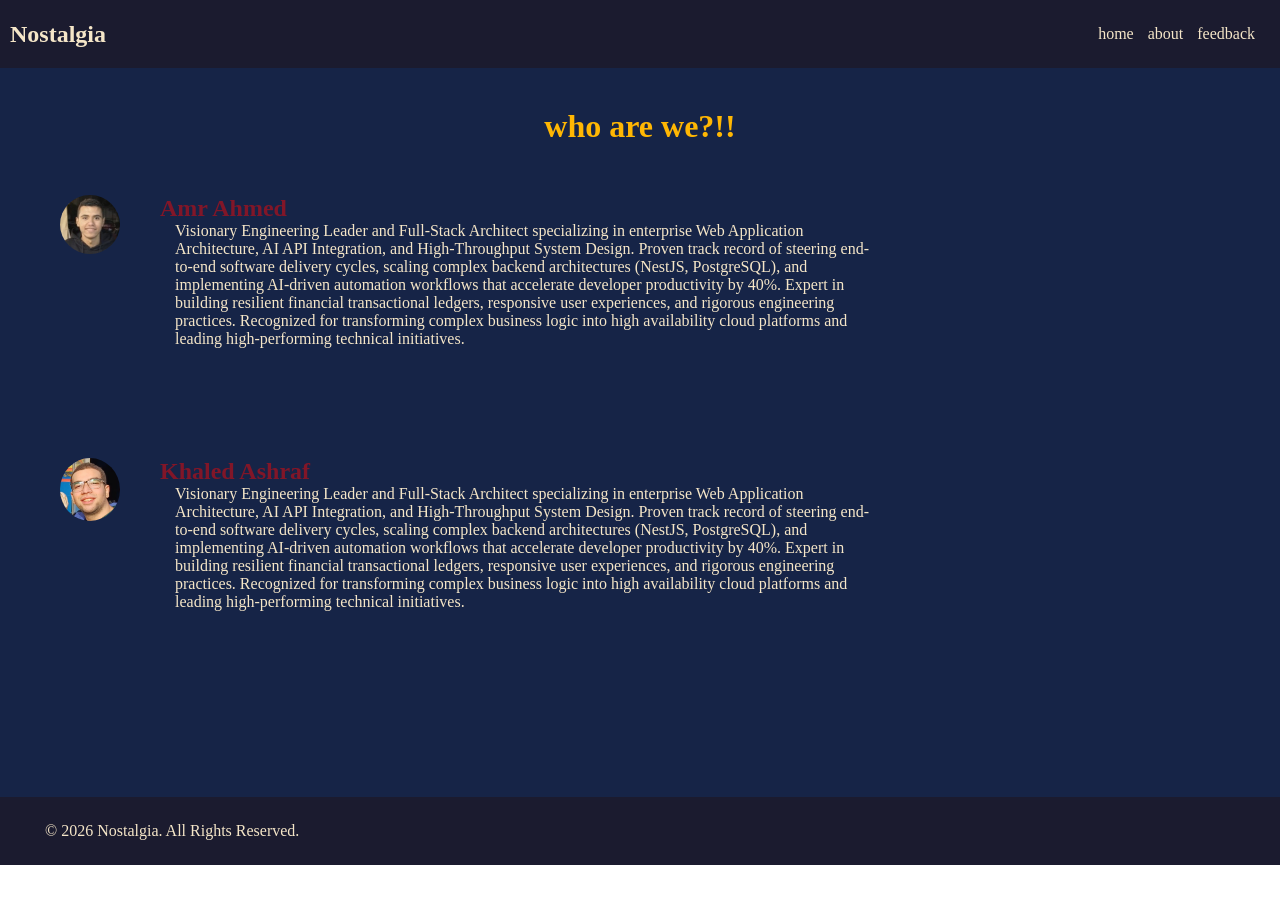
==== about.html @ 1d08b288 "." ====
<!DOCTYPE html>
<html lang="en">
<head>
    <meta charset="UTF-8">
    <meta name="viewport" content="width=device-width, initial-scale=1.0">
    <link rel="stylesheet" href="css/about.css">
    <title>About us</title>
</head>
<body>
    <nav>
        <h1>Nostalgia</h1>
        <section class="navLinks">
            <a href="home.html">home</a>
            <a href="about.html">about</a>
            <a href="feedback.html">feedback</a>
        </section>
    </nav>
    <div class="team">
        <h1>who are we?!!</h1>
        <section class="members">
            <section>
                <img src="images/amr.jpeg" alt="">

            </section>
           
           <section class="text">
            <h2><a href="https://www.linkedin.com/in/3mrahmed/">Amr Ahmed</a></h2>
            <p>
                Visionary Engineering Leader and Full-Stack Architect specializing in enterprise Web Application Architecture, AI API
                Integration, and High-Throughput System Design. Proven track record of steering end-to-end software delivery cycles,
                scaling complex backend architectures (NestJS, PostgreSQL), and implementing AI-driven automation workflows that
                accelerate developer productivity by 40%. Expert in building resilient financial transactional ledgers, responsive user
                experiences, and rigorous engineering practices. Recognized for transforming complex business logic into high
                availability cloud platforms and leading high-performing technical initiatives.
            </p>

           </section>
           

        </section>
        <section class="members">
            <section>
                <img src="images/kholuo.jpeg" alt="">

            </section>
           
           <section class="text">
            <h2><a href="https://www.linkedin.com/in/khaled-ashraf-6b2b57417/">Khaled Ashraf</a></h2>
            <p>
                Visionary Engineering Leader and Full-Stack Architect specializing in enterprise Web Application Architecture, AI API
                Integration, and High-Throughput System Design. Proven track record of steering end-to-end software delivery cycles,
                scaling complex backend architectures (NestJS, PostgreSQL), and implementing AI-driven automation workflows that
                accelerate developer productivity by 40%. Expert in building resilient financial transactional ledgers, responsive user
                experiences, and rigorous engineering practices. Recognized for transforming complex business logic into high
                availability cloud platforms and leading high-performing technical initiatives.
            </p>

           </section>
           

        </section>
    </div>
    <footer>
        <p> &copy; 2026 Nostalgia. All Rights Reserved. </p>
    </footer>
    
</body>
</html>
---- css/about.css ----
:root {
    --web-ground: #1B1B2F;
    --button-color: #811628;
    --section-color: #162447;
    --text-color: #F5E6C8;
    --cards-color: #FFB703;
}
* {
    margin: 0;
    
    box-sizing: border-box;
}

nav {
    
    display: flex;
    justify-content: space-between;
    align-items: center;

    width: 100%;
    

    background-color: var(--web-ground);

    h1 {
        color: var(--text-color);
        padding-left: 10px;
    }
}

.navLinks {
    padding: 25px;
}

a {
    text-decoration: none;
    padding-left: 10px;
    color: var(--text-color);
}

.team{
    
    background-color: var(--section-color);
    height: 81vh;
    img{
    border-radius: 100%;
    width: 60px;
    
    
    }
    h1{
        text-align: center;
        color: var(--cards-color);
        padding: 40px;
    }
    .members{
        display: flex;
        flex-direction: row;
        flex-wrap: wrap;
        gap: 30px;
        margin: 10px;
        padding-left: 50px;
        padding-bottom: 100px;
        
        .text{
            p{
            color: var(--text-color);
            padding-left: 25px;
        }
        a{
            color: var(--button-color);
        }
        width: 60%;

        }
        
    }

}
footer {
    background-color: var(--web-ground);

    padding: 25px;
    p {
        color: var(--text-color);

        padding-left: 20px;
    }
}
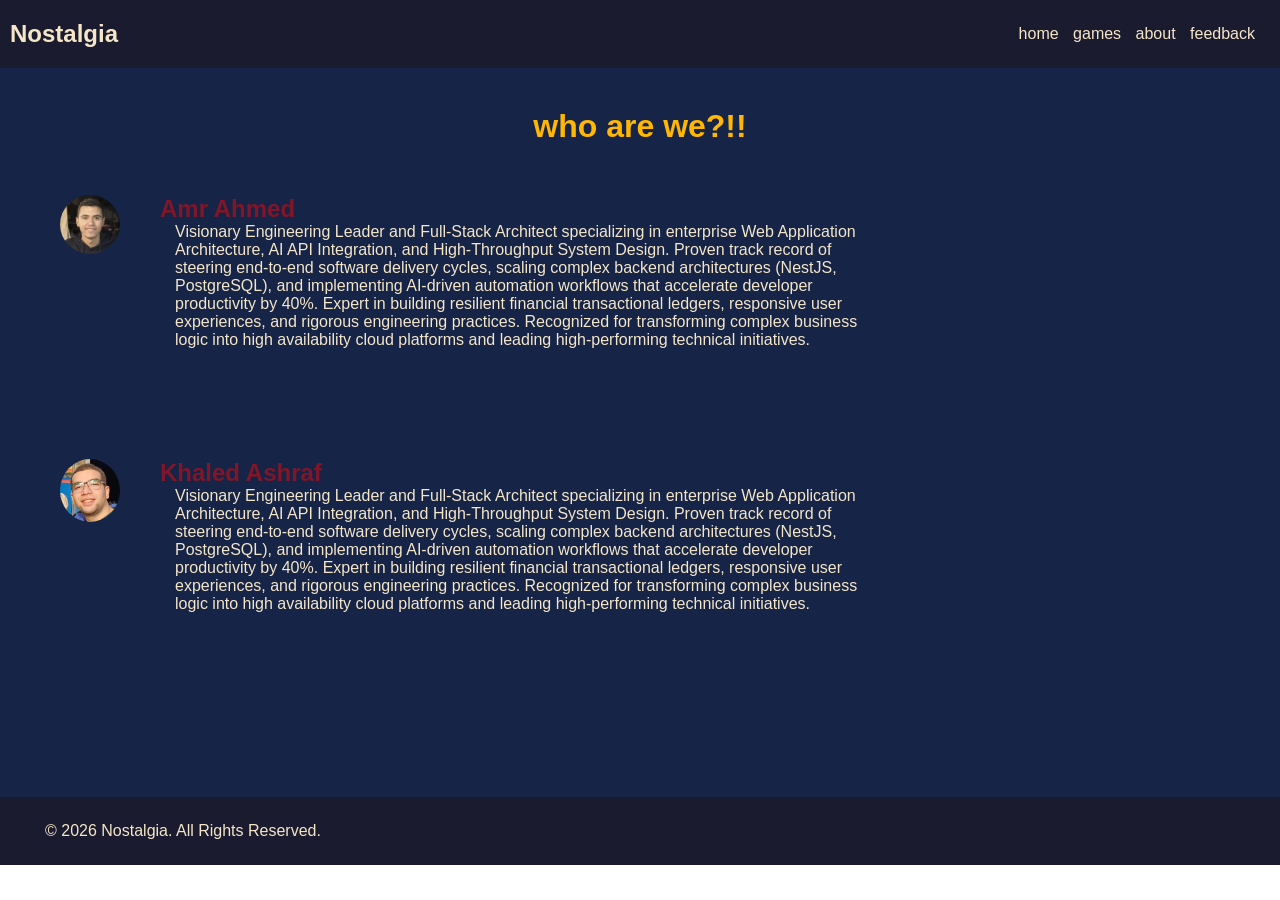
==== commit f1b43c94: "." ====
--- a/about.html
+++ b/about.html
@@ -11,6 +11,7 @@
         <h1>Nostalgia</h1>
         <section class="navLinks">
             <a href="home.html">home</a>
+            <a href="categories.html">games</a>
             <a href="about.html">about</a>
             <a href="feedback.html">feedback</a>
         </section>
--- a/css/about.css
+++ b/css/about.css
@@ -7,7 +7,7 @@
 }
 * {
     margin: 0;
-    
+    font-family: "Inter", sans-serif;
     box-sizing: border-box;
 }
 
@@ -30,6 +30,15 @@
 
 .navLinks {
     padding: 25px;
+    a {
+    text-decoration: none;
+    padding-left: 10px;
+    color: var(--text-color);
+}
+    a:focus{
+        text-decoration: underline;
+
+    }
 }
 
 a {
